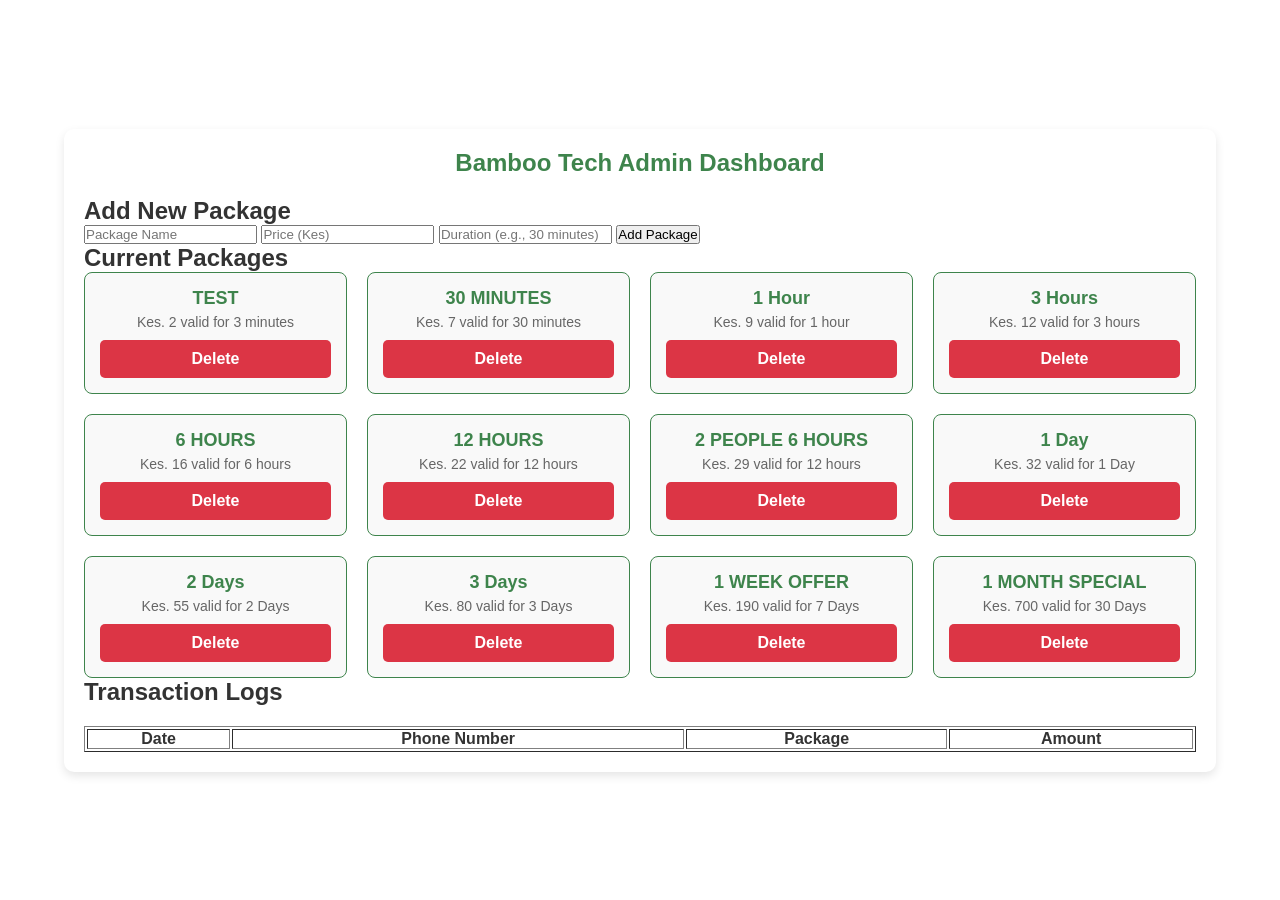
==== admin.html @ acb425a7 "first" ====
<!DOCTYPE html>
<html lang="en">
<head>
    <meta charset="UTF-8">
    <meta name="viewport" content="width=device-width, initial-scale=1.0">
    <title>Bamboo Tech Admin</title>
    <link rel="stylesheet" href="styles.css">
    <script src="admin-script.js" defer></script>
</head>
<body>
    <div class="container">
        <!-- Header -->
        <div class="header">
            <h1>Bamboo Tech Admin Dashboard</h1>
        </div>

        <!-- Add Package Form -->
        <form id="addPackageForm">
            <h2>Add New Package</h2>
            <input type="text" id="packageName" placeholder="Package Name" required>
            <input type="number" id="packagePrice" placeholder="Price (Kes)" required>
            <input type="text" id="packageDuration" placeholder="Duration (e.g., 30 minutes)" required>
            <button type="submit" class="green">Add Package</button>
        </form>

        <!-- Package List -->
        <h2>Current Packages</h2>
        <div id="packageList" class="package-grid">
            <!-- Packages will be dynamically loaded here -->
        </div>

        <!-- Transactions Table -->
        <h2>Transaction Logs</h2>
        <table border="1" style="width: 100%; margin-top: 20px;">
            <thead>
                <tr>
                    <th>Date</th>
                    <th>Phone Number</th>
                    <th>Package</th>
                    <th>Amount</th>
                </tr>
            </thead>
            <tbody id="transactionTableBody">
                <!-- Transactions will be dynamically loaded here -->
            </tbody>
        </table>
    </div>
</body>
</html>
---- styles.css ----
/* General Reset */
        * {
            margin: 0;
            padding: 0;
            box-sizing: border-box;
        }

        /* Body Styling */
        body {
            font-family: 'Roboto', sans-serif;
            background-color: #FFFFFF;
            color: #333333;
            display: flex;
            justify-content: center;
            align-items: center;
            min-height: 100vh;
            margin: 0;
        }

        /* Container Styling */
        .container {
            width: 90%;
            max-width: 1200px; /* Limit max width for larger screens */
            background-color: #FFFFFF;
            border-radius: 10px;
            box-shadow: 0 4px 10px rgba(0, 0, 0, 0.1);
            padding: 20px;
        }

        /* Header Styling */
        .header {
            text-align: center;
            margin-bottom: 20px;
        }
        .header h1 {
            font-size: 24px;
            color: #3E844C;
            margin-bottom: 5px;
        }
        .header p {
            font-size: 14px;
            color: #666666;
        }

        /* Package Section */
        .package-grid {
            display: grid;
            grid-template-columns: repeat(auto-fit, minmax(250px, 1fr)); /* Responsive grid */
            gap: 20px; /* Space between cards */
        }

        .package {
            padding: 15px;
            border: 1px solid #3E844C;
            border-radius: 8px;
            background-color: #F9F9F9;
            text-align: center;
            transition: transform 0.2s ease; /* Hover effect */
        }
        .package:hover {
            transform: scale(1.05); /* Slight zoom on hover */
        }
        .package h3 {
            font-size: 18px;
            color: #3E844C;
            margin-bottom: 5px;
        }
        .package p {
            font-size: 14px;
            color: #666666;
        }
        .package button {
            display: block;
            width: 100%;
            padding: 10px;
            font-size: 16px;
            font-weight: bold;
            color: #FFFFFF;
            border: none;
            border-radius: 5px;
            cursor: pointer;
            margin-top: 10px;
        }
        .package button.green {
            background-color: #28A745;
        }
        .package button.red {
            background-color: #DC3545;
        }

        /* Already Have a Package? */
        .account-section {
            margin-top: 20px;
            padding: 15px;
            border: 1px solid #3E844C;
            border-radius: 8px;
            background-color: #F9F9F9;
            text-align: center;
        }
        .account-section h3 {
            font-size: 18px;
            color: #3E844C;
            margin-bottom: 10px;
        }
        .account-section input {
            width: 100%;
            padding: 10px;
            margin-bottom: 10px;
            border: 1px solid #3E844C;
            border-radius: 5px;
        }
        .account-section button {
            width: 100%;
            padding: 10px;
            font-size: 16px;
            font-weight: bold;
            color: #FFFFFF;
            border: none;
            border-radius: 5px;
            cursor: pointer;
        }
        .account-section button.green {
            background-color: #28A745;
        }

        /* Footer Section */
        .footer {
            text-align: center;
            margin-top: 20px;
            font-size: 12px;
            color: #666666;
        }
        .footer a {
            color: #3E844C;
            text-decoration: none;
        }

        /* Modal Overlay */
        .modal-overlay {
            position: fixed;
            top: 0;
            left: 0;
            width: 100%;
            height: 100%;
            background: rgba(0, 0, 0, 0.5);
            display: flex;
            justify-content: center;
            align-items: center;
            z-index: 1000;
            visibility: hidden;
            opacity: 0;
            transition: all 0.3s ease;
        }
        .modal-overlay.active {
            visibility: visible;
            opacity: 1;
        }
        .modal {
            background: white;
            padding: 20px;
            border-radius: 8px;
            width: 80%;
            max-width: 400px;
            text-align: center;
        }
        .modal h2 {
            font-size: 18px;
            margin-bottom: 10px;
        }
        .modal input {
            width: 100%;
            padding: 10px;
            margin-bottom: 10px;
            border: 1px solid #3E844C;
            border-radius: 5px;
        }
        .modal button {
            padding: 10px 20px;
            font-size: 16px;
            font-weight: bold;
            color: #FFFFFF;
            border: none;
            border-radius: 5px;
            cursor: pointer;
        }
        .modal button.green {
            background-color: #28A745;
        }
        .modal button.red {
            background-color: #DC3545;
        }
        
/* Admin Login Modal */
.admin-login {
    display: none;
    position: fixed;
    top: 50%;
    left: 50%;
    transform: translate(-50%, -50%);
    background: white;
    padding: 20px;
    border-radius: 8px;
    box-shadow: 0 4px 10px rgba(0, 0, 0, 0.2);
    z-index: 1000;
}
.admin-login.active {
    display: block;
}
.admin-login input {
    width: 100%;
    padding: 10px;
    margin-bottom: 10px;
    border: 1px solid #3E844C;
    border-radius: 5px;
}
.admin-login button {
    width: 100%;
    padding: 10px;
    font-size: 16px;
    font-weight: bold;
    color: #FFFFFF;
    border: none;
    border-radius: 5px;
    cursor: pointer;
}
.admin-login button.green {
    background-color: #28A745;
}
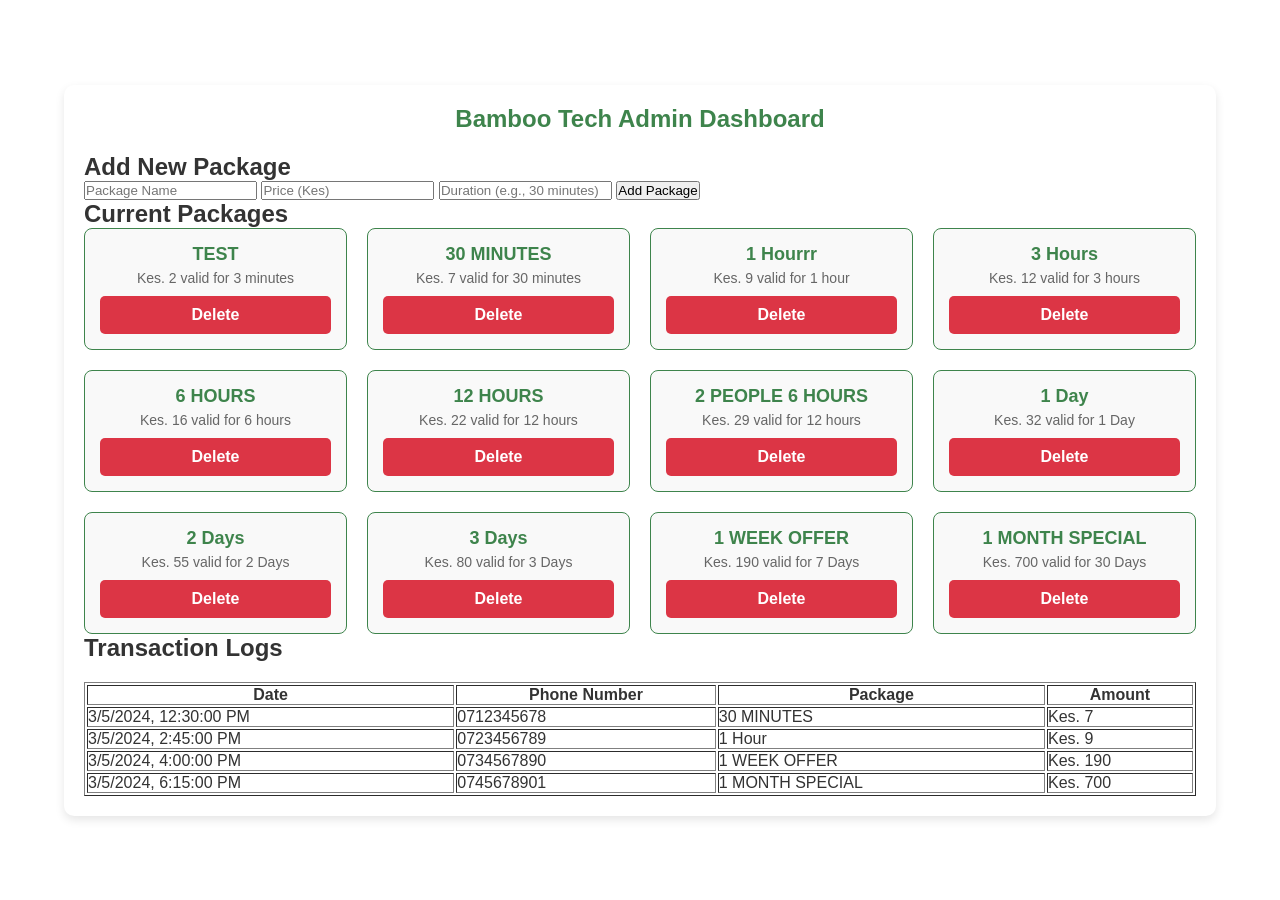
==== commit 5d475ab7: "remains delete" ====
--- a/admin.html
+++ b/admin.html
@@ -9,7 +9,6 @@
 </head>
 <body>
     <div class="container">
-        <!-- Header -->
         <div class="header">
             <h1>Bamboo Tech Admin Dashboard</h1>
         </div>
